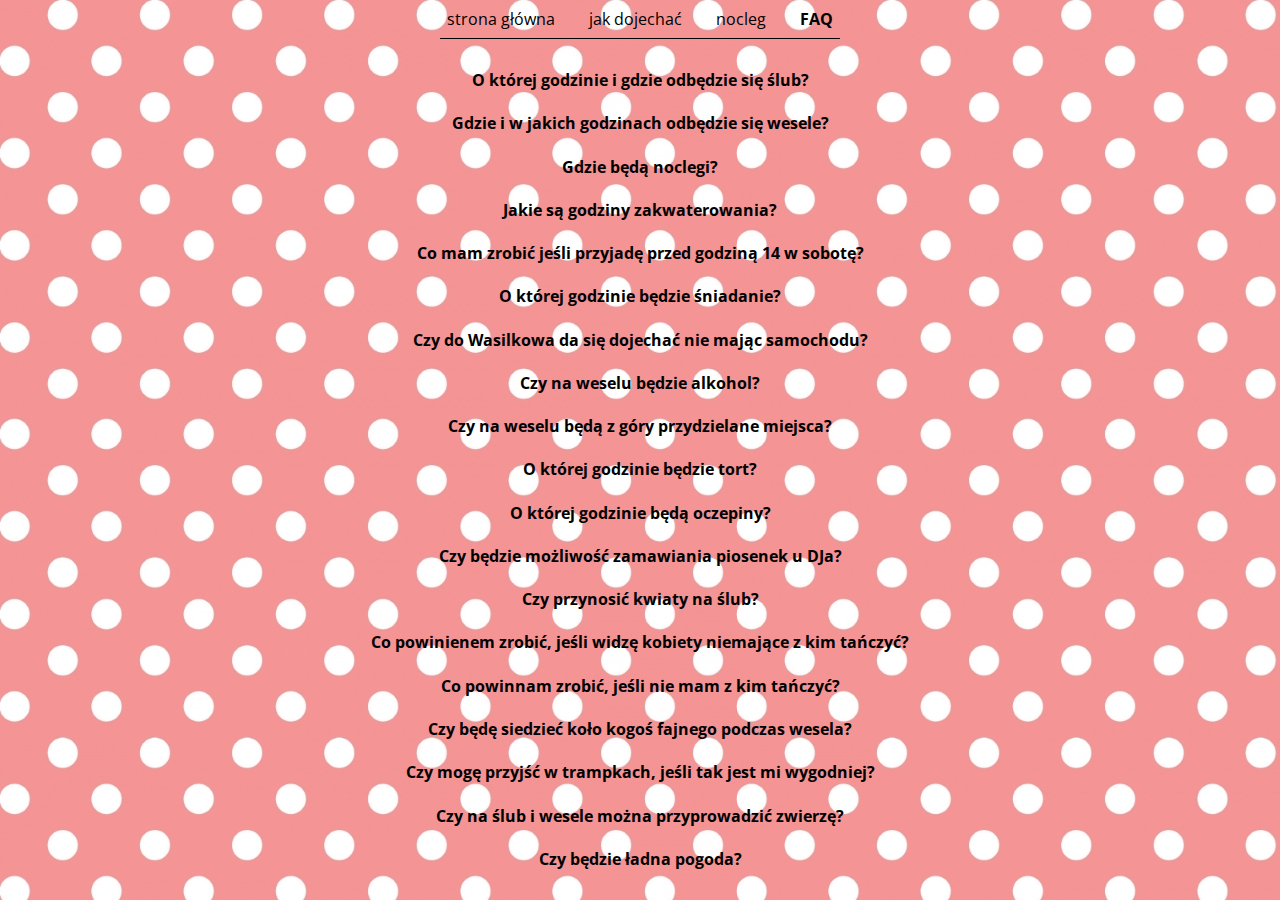
==== faq.html @ a356ca12 "Add files via upload" ====
<!DOCTYPE html>
<html lang="en">
<head>
	<title>Time to wedding</title>
	<link href="./style.css" rel="stylesheet">
	<script src="https://ajax.googleapis.com/ajax/libs/jquery/3.2.1/jquery.min.js"></script>
	<script src="./counttime.js"></script>
	<script src="./slide.js"></script>
	<link href="https://fonts.googleapis.com/css?family=Open+Sans:600|Pacifico" rel="stylesheet">
	<link href="https://fonts.googleapis.com/css?family=Open+Sans:600,800" rel="stylesheet">	
	<link rel="Shortcut icon" href="./heart.ico" />
</head>
<body onload="countDate()">
	<div id="menu">
		<a href="./index.html" class="a-menu">strona główna</a>
		<a href="./jak-dojechac.html" class="a-menu">jak dojechać</a>
		<a href="./nocleg.html" class="a-menu">nocleg</a>
		<a href="./faq.html" class="a-menu a-last"><b>FAQ</b></a>
	</div>
	<hr style="height: 1px; width:400px; background: black; border: 0px;">
	<div class="cont">
		<h4>O której godzinie i gdzie odbędzie się ślub?</h4>
		<p style="display:none">
			Ślub odbędzie się w parafii pw. Przemienienia Pańskiego w Wasilkowie. Rozpocznie się o godzinie 16:30.
		</p>
		<h4>Gdzie i w jakich godzinach odbędzie się wesele?</h4>
		<p>
			Wesele obędzie się w Centrum Pielgrzymkowo-Turystycznym Święta Woda w Wasilkowie. Planowane ramowe godziny wesela to 18 - 3.
		</p>
		<h4>Gdzie będą noclegi?</h4>
		<p>
			Noclegi będą w tym samym budynku, co wesele, czyli w Centrum Pielgrzymkowo-Turystycznym Święta Woda w Wasilkowie.
		</p>
		<h4>Jakie są godziny zakwaterowania?</h4>
		<p>
			Pokoje będą dostępne od godziny 14 w sobotę do godziny 11 w niedzielę.
		</p>
		<h4>Co mam zrobić jeśli przyjadę przed godziną 14 w sobotę?</h4>
		<p>
			W sytuacjach wyjątkowych możliwe jest wcześniejsze otrzymanie klucza do pokoju. Warunkiem koniecznym (i możliwe, że wystarczającym) jest ładny uśmiech skierowany w stronę pani na recepcji.
		</p>
		<h4>O której godzinie będzie śniadanie?</h4>
		<p>
			Śniadanie dla wszystkich nocujących gości odbędzie się w niedzielę w godzinach 9:30 - 10:30.
		</p>
		<h4>Czy do Wasilkowa da się dojechać nie mając samochodu?</h4>
		<p>
			Tak. Najłatwiej jest wówczas dojechać pociągiem do stacji PKP Białystok, a stamtąd autobusem nr 100 bezpośrednio do Wasilkowa.
		</p>
		<h4>Czy na weselu będzie alkohol?</h4>
		<p>
			Tak. Na stołach będzie stało wino. Będzie także barman serwujący drinki i shoty.
		</p>
		<h4>Czy na weselu będą z góry przydzielane miejsca?</h4>
		<p>
			Tak, ale nie widzimy przeszkód w zamianie miejscami (o ile obie zamieniające się osoby wyrażą taką chęć).
		</p>
		<h4>O której godzinie będzie tort?</h4>
		<p>
			Tort planowany jest na godzinę 22.
		</p>
		<h4>O której godzinie będą oczepiny?</h4>
		<p>
			Oczepiny rozpoczną sie o północy.
		</p>
		<h4>Czy będzie możliwość zamawiania piosenek u DJa?</h4>
		<p>
			Tak, ale z wyłączeniem piosenek wulgarnych i takich, do których DJ nie ma dostępu.
		</p>
		<h4>Czy przynosić kwiaty na ślub?</h4>
		<p>
			Prosimy o nieprzynoszenie kwiatów. Jest to niepotrzebny wydatek, gdyż pożytek z nich byłby niewielki.
		</p>
		<h4></h4>
		<p>
			
		</p>
		<h4></h4>
		<p>
			
		</p>
		<h4></h4>
		<p>
			
		</p>
		<h4>Co powinienem zrobić, jeśli widzę kobiety niemające z kim tańczyć?</h4>
		<p>
			Zaprosić je do tańca (ale raczej pojedynczo).
		</p>
		<h4>Co powinnam zrobić, jeśli nie mam z kim tańczyć?</h4>
		<p>
			Wymownie spojrzeć na któregoś z mężczyzn.
		</p>
		<h4>Czy będę siedzieć koło kogoś fajnego podczas wesela?</h4>
		<p>
			Tak. Zadbaliśmy o to, żeby każdy siedział koło kogoś fajnego podczas weselu.
		</p>
		<h4>Czy mogę przyjść w trampkach, jeśli tak jest mi wygodniej?</h4>
		<p>
			Tak.
		</p>
		<h4>Czy na ślub i wesele można przyprowadzić zwierzę?</h4>
		<p>
			Nie przewidujemy takiej możliwości.
		</p>
		<h4>Czy będzie ładna pogoda?</h4>
		<p>
			Oczywiście, że tak.
		</p>
	</div>
</body>
---- style.css ----
#container {
	text-align: center;
	width: 90%;
	font-size: 40px;
	margin-left: auto;
	margin-right: auto;
	margin-top: 10%;
	font-family: 'Pacifico', cursive;
	display: none;
}
body {
	font-family: 'Open Sans', sans-serif;
	background: url("./dots.jpg") repeat;
	color:black;
}
h1 {
	margin-bottom: 5px;
}
#p-footer {
	width: 100%;
	font-size: 16px;
	position: fixed;
	bottom: 0;
	left: 0;
	text-align: center;
}
@media screen and (max-width: 600px) {
	#container {
		font-size: 25px;
	}
	p {
		font-size: 12px;
	}
}
#menu {
	text-align:center;
}
.a-menu, .a-link {
	text-decoration:none;
	color:black;
}
.a-menu {
	 margin-right:30px;
}
.a-last {
	margin-right:0px;
}
.a-menu:hover, .cont h4:hover, .a-link {
	color:#7A4A4B;
	cursor:pointer;
}
.cont {
	margin-left:auto;
	margin-right:auto;
	margin-top:30px;
	max-width: 1000px;
	text-align:center;
}
button {
	padding: 10px 20px;
	margin: 20px;
	background-color:Transparent;
	border: 1px solid black;
	border-radius: 5px;
	cursor:pointer;
	font-family: 'Open Sans', sans-serif;
}
button:hover {
	background-color:#cc7e80;
	transition-duration: 0.4s;
	text-decoration:bold;
}
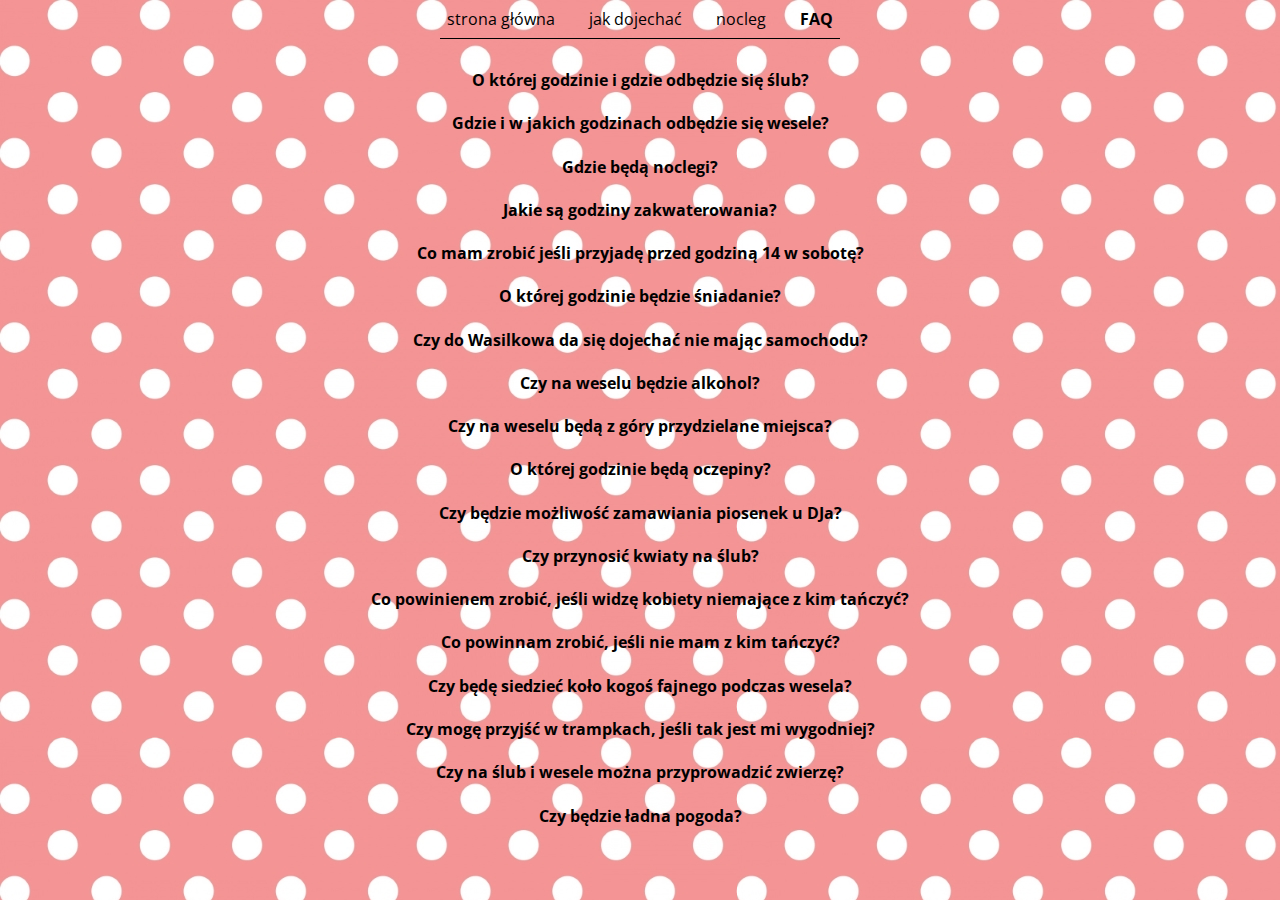
==== commit da65770c: "Add files via upload" ====
--- a/faq.html
+++ b/faq.html
@@ -55,10 +55,6 @@
 		<p>
 			Tak, ale nie widzimy przeszkód w zamianie miejscami (o ile obie zamieniające się osoby wyrażą taką chęć).
 		</p>
-		<h4>O której godzinie będzie tort?</h4>
-		<p>
-			Tort planowany jest na godzinę 22.
-		</p>
 		<h4>O której godzinie będą oczepiny?</h4>
 		<p>
 			Oczepiny rozpoczną sie o północy.
--- a/style.css
+++ b/style.css
@@ -16,14 +16,6 @@
 h1 {
 	margin-bottom: 5px;
 }
-#p-footer {
-	width: 100%;
-	font-size: 16px;
-	position: fixed;
-	bottom: 0;
-	left: 0;
-	text-align: center;
-}
 @media screen and (max-width: 600px) {
 	#container {
 		font-size: 25px;
@@ -34,10 +26,12 @@
 }
 #menu {
 	text-align:center;
+	font-size:100%;
 }
 .a-menu, .a-link {
 	text-decoration:none;
 	color:black;
+	font-size: 100%;
 }
 .a-menu {
 	 margin-right:30px;
@@ -64,9 +58,17 @@
 	border-radius: 5px;
 	cursor:pointer;
 	font-family: 'Open Sans', sans-serif;
+	font-size: 100%;
 }
 button:hover {
 	background-color:#cc7e80;
 	transition-duration: 0.4s;
 	text-decoration:bold;
+}
+h3 {
+	font-size: 150%;
+	text-decoration:none;
+}
+h4 {
+	font-size: 100%;
 }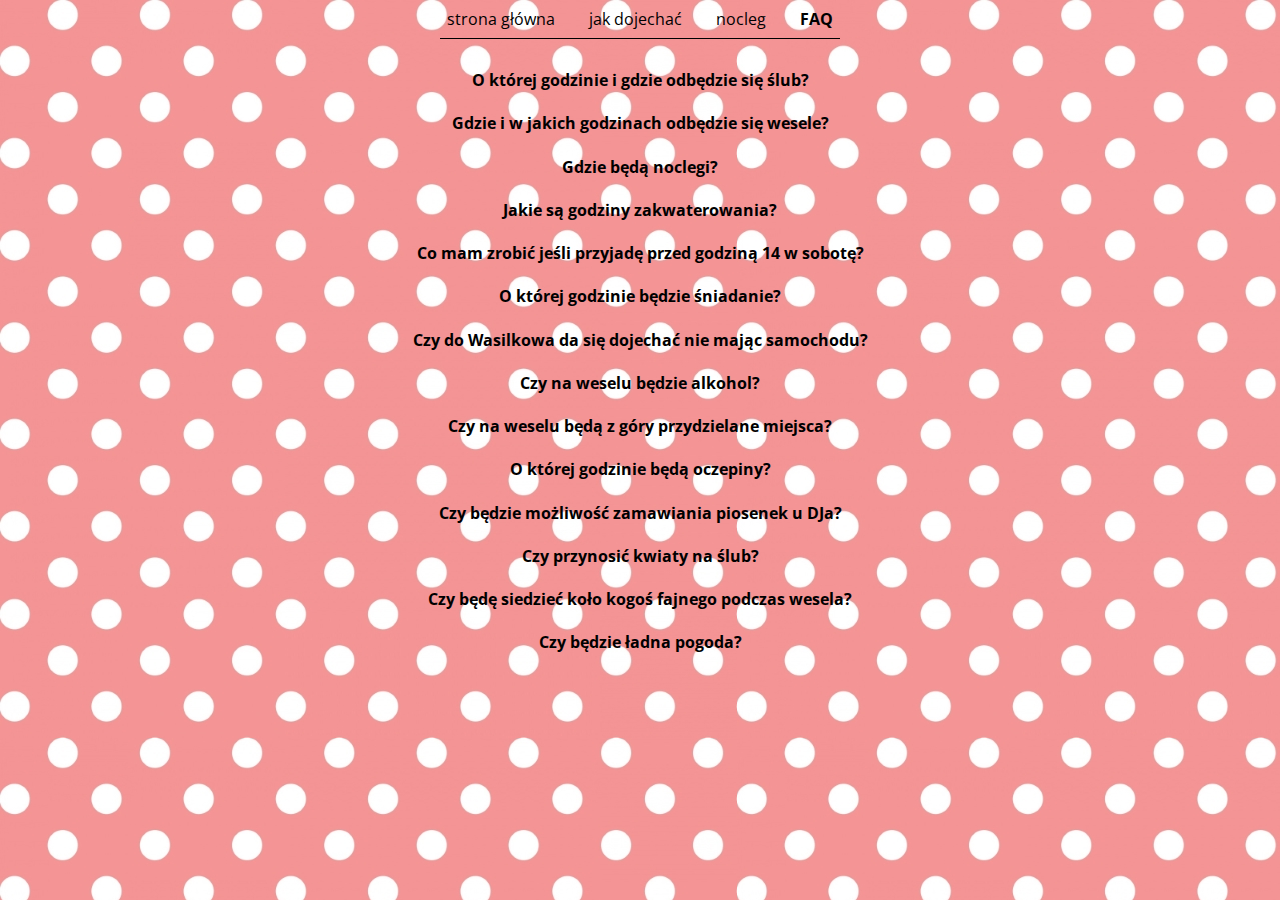
==== commit 0cd8168d: "Add files via upload" ====
--- a/faq.html
+++ b/faq.html
@@ -67,37 +67,9 @@
 		<p>
 			Prosimy o nieprzynoszenie kwiatów. Jest to niepotrzebny wydatek, gdyż pożytek z nich byłby niewielki.
 		</p>
-		<h4></h4>
-		<p>
-			
-		</p>
-		<h4></h4>
-		<p>
-			
-		</p>
-		<h4></h4>
-		<p>
-			
-		</p>
-		<h4>Co powinienem zrobić, jeśli widzę kobiety niemające z kim tańczyć?</h4>
-		<p>
-			Zaprosić je do tańca (ale raczej pojedynczo).
-		</p>
-		<h4>Co powinnam zrobić, jeśli nie mam z kim tańczyć?</h4>
-		<p>
-			Wymownie spojrzeć na któregoś z mężczyzn.
-		</p>
 		<h4>Czy będę siedzieć koło kogoś fajnego podczas wesela?</h4>
 		<p>
-			Tak. Zadbaliśmy o to, żeby każdy siedział koło kogoś fajnego podczas weselu.
-		</p>
-		<h4>Czy mogę przyjść w trampkach, jeśli tak jest mi wygodniej?</h4>
-		<p>
-			Tak.
-		</p>
-		<h4>Czy na ślub i wesele można przyprowadzić zwierzę?</h4>
-		<p>
-			Nie przewidujemy takiej możliwości.
+			Tak. Zadbaliśmy o to, żeby każdy siedział koło kogoś fajnego podczas wesela.
 		</p>
 		<h4>Czy będzie ładna pogoda?</h4>
 		<p>
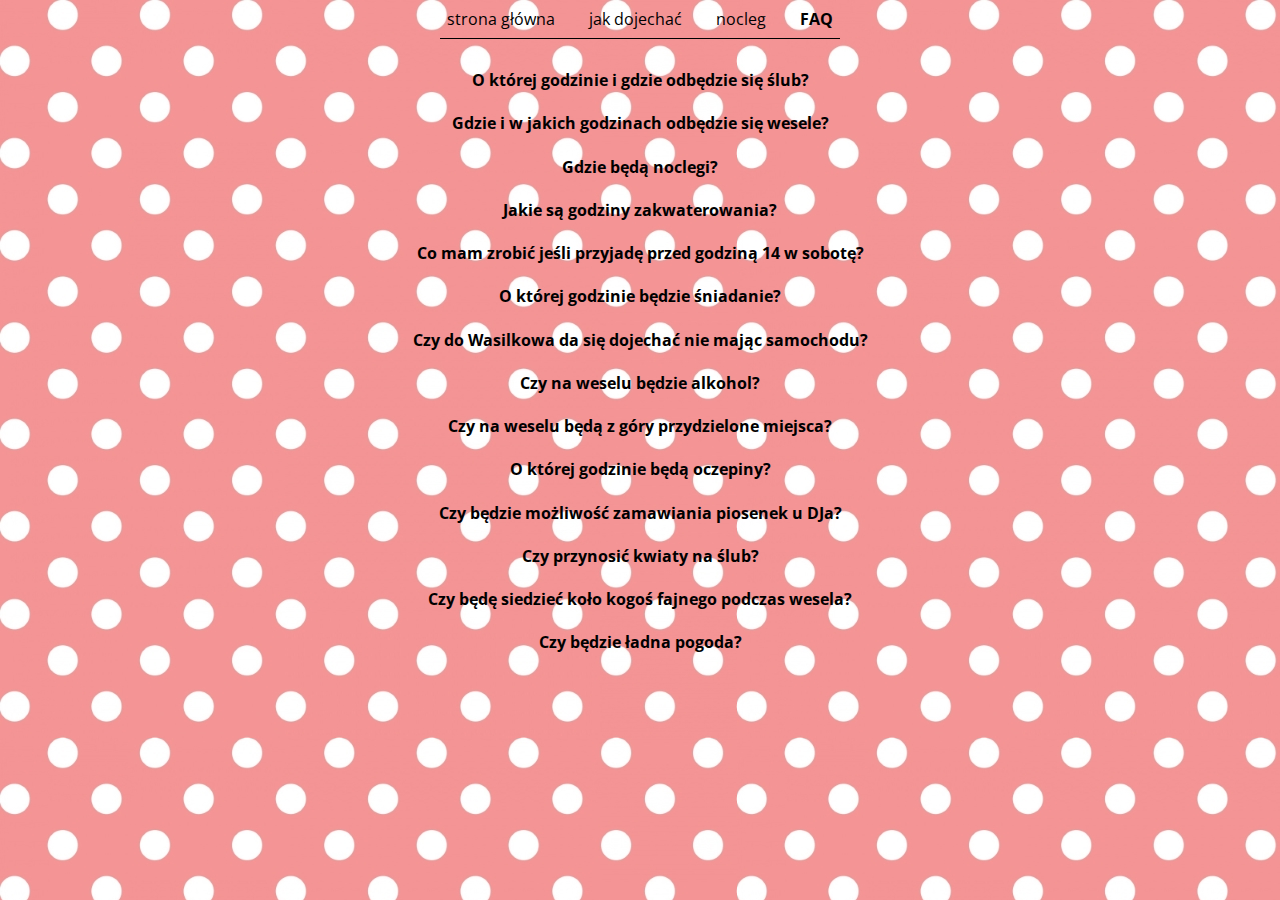
==== commit 742d9dfd: "Add files via upload" ====
--- a/faq.html
+++ b/faq.html
@@ -10,7 +10,7 @@
 	<link href="https://fonts.googleapis.com/css?family=Open+Sans:600,800" rel="stylesheet">	
 	<link rel="Shortcut icon" href="./heart.ico" />
 </head>
-<body onload="countDate()">
+<body>
 	<div id="menu">
 		<a href="./index.html" class="a-menu">strona główna</a>
 		<a href="./jak-dojechac.html" class="a-menu">jak dojechać</a>
@@ -20,7 +20,7 @@
 	<hr style="height: 1px; width:400px; background: black; border: 0px;">
 	<div class="cont">
 		<h4>O której godzinie i gdzie odbędzie się ślub?</h4>
-		<p style="display:none">
+		<p>
 			Ślub odbędzie się w parafii pw. Przemienienia Pańskiego w Wasilkowie. Rozpocznie się o godzinie 16:30.
 		</p>
 		<h4>Gdzie i w jakich godzinach odbędzie się wesele?</h4>
@@ -51,7 +51,7 @@
 		<p>
 			Tak. Na stołach będzie stało wino. Będzie także barman serwujący drinki i shoty.
 		</p>
-		<h4>Czy na weselu będą z góry przydzielane miejsca?</h4>
+		<h4>Czy na weselu będą z góry przydzielone miejsca?</h4>
 		<p>
 			Tak, ale nie widzimy przeszkód w zamianie miejscami (o ile obie zamieniające się osoby wyrażą taką chęć).
 		</p>
